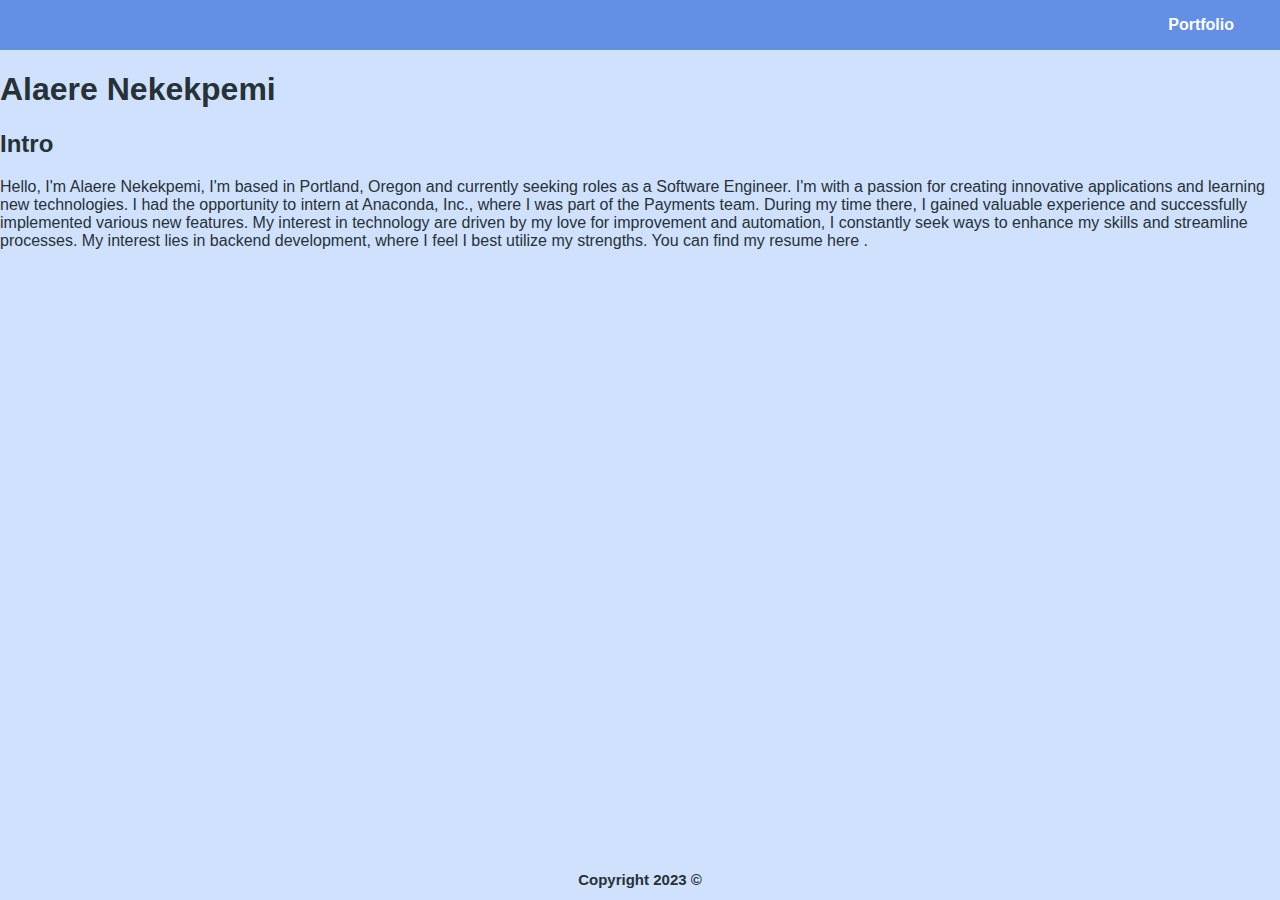
==== index.html @ 55ecf517 "working on my portfolio" ====
<!DOCTYPE html> 
<html lang="en">
<head>
    <meta charset="UTF-8">
    <meta http-equiv="X-UA-Compatible" content="IE=edge">
    <meta name="viewport" content="width=device-width, initial-scale=1.0">
    <link rel="stylesheet" href="styles/style.css">
    <title> Index Document </title>
</head>
<body>
      <nav>
          <ul class="nav-list">
            <li><a href=./portfolio.html> Portfolio </a></li>
          </ul>
        </nav>
        <header> 
          <h1> Alaere Nekekpemi </h1>
    </header>
<main>
    <header>
        <h2 id="Intro"> Intro</h2>
        <p>
        Hello, I'm Alaere Nekekpemi, I'm based in Portland, Oregon and currently seeking roles as a Software Engineer. I'm with a passion for creating innovative applications and learning new technologies. I had the opportunity to intern at Anaconda, Inc., where I was part of the Payments team. During my time there, I gained valuable experience and successfully implemented various new features.
        My interest in technology are driven by my love for improvement and automation, I constantly seek ways to enhance my skills and streamline processes. My interest lies in backend development, where I feel I best utilize my strengths.
        You can find my resume here <aref></aref>.
    </header>
  </main>
  <section id="portfolio">
    <!-- Leave this section empty for now -->
</section>
    <footer class="footer">
        <h2>Copyright 2023 &copy;</h2>
    </footer>
  </body>
</html>
---- styles/style.css ----
:root{
    --clr-background: rgb(208, 225, 253);
    --clr-prinmary:  rgb(99, 144, 228);
    --clr-gray: #263238;
    --clr-white: white;
    
    --font-size: 16px;
    --border-radius: 0.2em;
    --main-radius:5px;
    --main-padding:5px;
}


#Bio {
    text-align: center;
    font-size: 16px;
    font-family: "Open sans", sans-serif;
    color: black;
    
}

/* .bio-p{
    color: black;
    text-align: center;
    margin: 2em 10em 2em 10em;
    border-style: solid;
    border-color: rgb(68, 102, 164);
    font-size: 20px;
    font-family: fantasy;

} */


a:link{
    color: black
}
body{
    margin: 0;
    font-family: "Open Sans", sans-serif;
    font-size: var(--font-size);
    color: var(--clr-gray);
    background-color: var(--clr-background);
}

.about-header{
    padding: 0 0.2em;
    font-size: 1.5em;
    position: fixed;
    left: 150px;
}


/* a{
    font-family: "Open Sans", sans-serif;
    text-decoration: none;
    font-size: 1em;
    color: black;

} */


.nav-list {
    background: var(--clr-prinmary);
    margin: 0;
    padding: 1rem 0;
    border-radius: var(--radius);
    list-style: none;
    box-shadow: 10px 10px 10px var(--clr-gray200);
    display: flex;
    align-items: center;
    justify-content: flex-end;
}
.nav-list a{
    color: white;
    text-decoration: none;
    font-size: 1em;
}

li {
    display: flex;
    font-weight: bold;
    color: var(--clr-white);
    text-decoration: none;
    margin-right: 1rem; 
    padding: 0px 30px;
}

#wrapper-main{
    margin:2em;
}

.header{
    display:flex;
    justify-content: space-between;
    align-items: center;
    margin-top: -1em;

}


#wrapper-grid {
    display: grid;
    grid-template-columns: repeat(3, 1fr);
    grid-gap: 1.5em;
}

body {
    margin: 0;
    font-family: "Open Sans", sans-serif;
    font-size: var(--font-size);
    color: var(--clr-gray);
    background-color: var(--clr-background);
}
/* 
@media screen and (max-width: 550px) {
    body {
    --font-size: 12px;
    }
} */

.container {
    display: inline-block;
    overflow: hidden;
    background-color: var(--clr-white);
    width: 300px;
    height: 400px;
    border-radius: 20px

}

.pfooter{
    text-align: center;
    position: absolute;
    bottom: 0;
    width: 100%;
    font-size: 1em;
}

.footer {
    font-size: 10px;
    text-align: center;
    position: absolute;
    bottom: 0;
    width: 100%;
}

/* 
.container1 {
    display: grid;
    height: 100vh;
    grid-template-columns: 1fr 1fr 1fr 1fr;
    grid-template-rows: .9fr;
    grid-template-areas: 
        "sidebar nav nav nav";

    text-align: center;
    font-weight: 800;
    font-family: sans-serif;
    font-size: 12px;
    background-color: var(--clr-background);
    border-radius: var(--border-radius);
    border-top: 4px solid var(--clr-primary);
    padding: 1em;
} */

#sidebar{
    background: var(--clr-white);
    grid-area: sidebar;
    border-radius: var(--main-radius);
    padding-top: var(--main-padding);
}

#img {
    max-width: 100%;
    height: auto;
    background: var(--clr-white);
    /* grid-area: translate; */
    border-radius: var(--main-radius);
}

.summary {
    text-align: center;
    font-size: Futura, "Trebuchet MS", Arial, sans-serif;
    font-size: 20px;

}
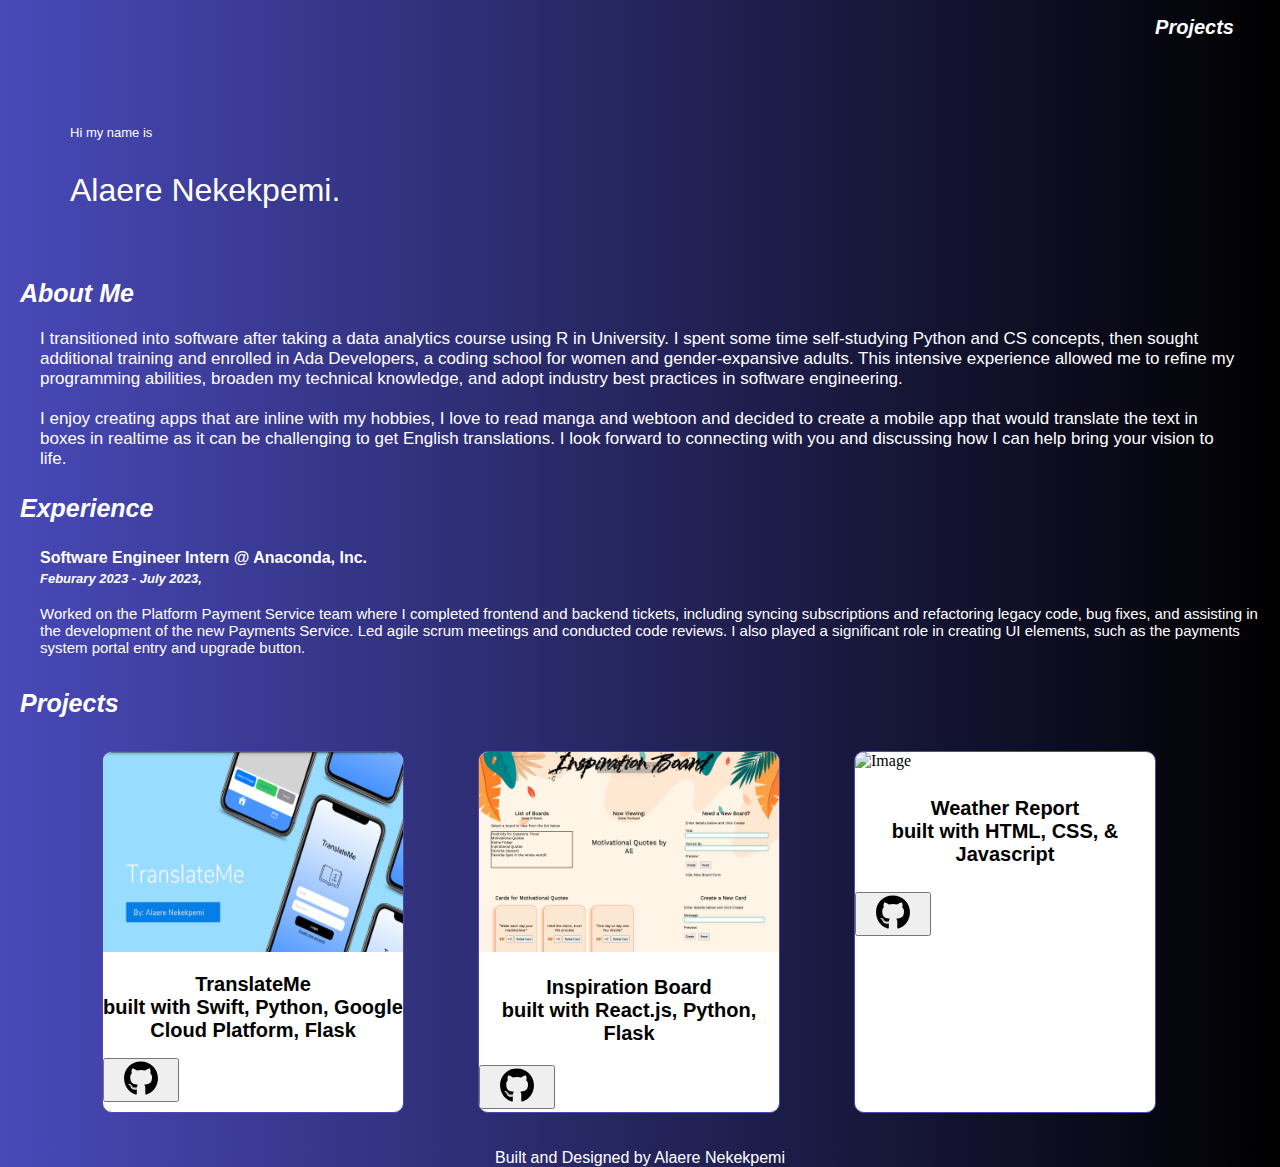
==== commit 3f07e410: "more changes to portfolio, almost done" ====
--- a/index.html
+++ b/index.html
@@ -4,32 +4,87 @@
     <meta charset="UTF-8">
     <meta http-equiv="X-UA-Compatible" content="IE=edge">
     <meta name="viewport" content="width=device-width, initial-scale=1.0">
+    <link href="https://fonts.cdnfonts.com/css/movistar-text" rel="stylesheet">
     <link rel="stylesheet" href="styles/style.css">
     <title> Index Document </title>
 </head>
-<body>
+<body class="background-container">
       <nav>
           <ul class="nav-list">
-            <li><a href=./portfolio.html> Portfolio </a></li>
+            <li><a href=./portfolio.html> Projects </a></li>
           </ul>
         </nav>
-        <header> 
-          <h1> Alaere Nekekpemi </h1>
+        <header class="intro"> 
+          Hi my name is <br>
+          <p class="sub-intro">Alaere Nekekpemi.</p>
     </header>
 <main>
     <header>
-        <h2 id="Intro"> Intro</h2>
-        <p>
-        Hello, I'm Alaere Nekekpemi, I'm based in Portland, Oregon and currently seeking roles as a Software Engineer. I'm with a passion for creating innovative applications and learning new technologies. I had the opportunity to intern at Anaconda, Inc., where I was part of the Payments team. During my time there, I gained valuable experience and successfully implemented various new features.
-        My interest in technology are driven by my love for improvement and automation, I constantly seek ways to enhance my skills and streamline processes. My interest lies in backend development, where I feel I best utilize my strengths.
-        You can find my resume here <aref></aref>.
+        <h2 class="main">About Me</h2>
+          <blockquote class="indented-blockquote">
+            I transitioned into software after taking a data analytics course using R in University. I spent some time self-studying Python and CS concepts, then sought additional training and enrolled in Ada Developers, a coding school for women and gender-expansive adults. This intensive experience allowed me to refine my programming abilities, broaden my technical knowledge, and adopt industry best practices in software engineering.<br><br>
+
+            I enjoy creating apps that are inline with my hobbies, I love to read manga and webtoon and decided to create a mobile
+            app that would translate the text in boxes in realtime as it can be challenging to get English translations. I look forward to 
+            connecting with you and discussing how I can help bring your vision to life.
+
+            <!-- I interned at Anaconda, Inc., the leading data science platform. Working alongside exceptional engineers, I made contributitions to our Payments team and learned the best practices of Software Engineering. This experience refined my problem-solving abilities and strengthened my collaboration skills within a team environment.
+  
+            If you are looking for a dedicated and driven software engineer to contribute to your organization's mission, I would love to connect and discuss how I can help bring your vision to life.  -->
+          </blockquote>
+          <h3 class="main">Experience</h3>
+            <blockquote class="indented-blockquote">
+              <strong class="title">Software Engineer Intern @ Anaconda, Inc.</strong><br>
+              <strong class="date">Feburary 2023 - July 2023,<br></strong>
+              </blockquote>
+              <ul class="experience">
+              Worked on the Platform Payment Service team where I completed frontend and backend tickets, including syncing subscriptions and refactoring legacy code, bug fixes, and assisting in the development of the new Payments Service.
+              Led agile scrum meetings and conducted code reviews. I also played a significant role in creating UI elements, such as the payments system portal entry and upgrade button.
+            </ul>
+              <h4 class="main">Projects</h4>
+              <body>
+                <div id="wrapper-main">
+                    <div>
+                        <div class="container">
+                            <img src="images/translateMe.png" alt="Image" height="200" width="300">
+                            <h2 class="summary">TranslateMe<br>built with Swift, Python, Google Cloud Platform, Flask</h2>
+                            <button class="github">
+                                <nav>
+                                    <a href="https://github.com/Alaere00/TranslateMe-backend">
+                                        <img src="github.svg" width="60" height="35"/>
+                                    </a>
+                                </nav>
+                            </button>
+                        </div>
+                        <div class="container">
+                            <img src="images/vision_board.png" alt="Image" height="200" width="300">
+                            <h3 class="summary">Inspiration Board<br>built with React.js, Python, Flask</h3>
+                            <button class="github">
+                            <nav>
+                                <a href="https://github.com/Alaere00/task-list-api">
+                                    <img src="github.svg" width="60" height="35"/>
+                                    </a>
+                            </nav>
+                            </button>
+                        </div>
+                        <div class="container">
+                            <img src="images/weather.png" alt="Image" height="200" width="300">
+                            <h4 class="summary">Weather Report <br> built with HTML, CSS, & Javascript</h4>
+                            <button>
+                            <nav>
+                                <a href="https://github.com/Alaere00/task-list-api">
+                                <img src="github.svg" width="60" height="35"/>
+                            </a>
+                            </nav>
+                        </button>
+                        </div>
+                    </div>
+                </div>
+              </body>
     </header>
   </main>
-  <section id="portfolio">
-    <!-- Leave this section empty for now -->
-</section>
-    <footer class="footer">
-        <h2>Copyright 2023 &copy;</h2>
+    <footer id="footer">
+      Built and Designed by Alaere Nekekpemi
     </footer>
   </body>
 </html>--- a/styles/style.css
+++ b/styles/style.css
@@ -1,64 +1,45 @@
 
 :root{
-    --clr-background: rgb(208, 225, 253);
-    --clr-prinmary:  rgb(99, 144, 228);
-    --clr-gray: #263238;
     --clr-white: white;
     
-    --font-size: 16px;
-    --border-radius: 0.2em;
-    --main-radius:5px;
-    --main-padding:5px;
+}
+
+.background-container {
+    background-image: linear-gradient(to left, black, rgb(73, 73, 186));
 }
 
 
-#Bio {
-    text-align: center;
-    font-size: 16px;
-    font-family: "Open sans", sans-serif;
-    color: black;
-    
-}
-
-/* .bio-p{
-    color: black;
-    text-align: center;
-    margin: 2em 10em 2em 10em;
-    border-style: solid;
-    border-color: rgb(68, 102, 164);
-    font-size: 20px;
-    font-family: fantasy;
-
-} */
-
-
-a:link{
-    color: black
-}
 body{
     margin: 0;
-    font-family: "Open Sans", sans-serif;
     font-size: var(--font-size);
     color: var(--clr-gray);
     background-color: var(--clr-background);
 }
 
-.about-header{
+/* .about-header{
     padding: 0 0.2em;
     font-size: 1.5em;
     position: fixed;
     left: 150px;
+} */
+
+.intro {
+    font-size: 13px;
+    font-family: 'Movistar Text', sans-serif;
+    color: white;
+    margin-left: 70px;
+    margin-right: 70px;
+    margin-top: 70px;
+    margin-bottom: 70px;
 }
 
-
-/* a{
-    font-family: "Open Sans", sans-serif;
-    text-decoration: none;
-    font-size: 1em;
-    color: black;
-
-} */
-
+.sub-intro {
+    font-size: 32px;
+    font-family: 'Movistar Text', sans-serif;
+    font-weight: solid;
+    color: white;
+    
+}
 
 .nav-list {
     background: var(--clr-prinmary);
@@ -74,13 +55,14 @@
 .nav-list a{
     color: white;
     text-decoration: none;
-    font-size: 1em;
+    font-size: 20px;
+    font-style: oblique;
+    font-family: 'Movistar Text', sans-serif;
 }
 
 li {
     display: flex;
     font-weight: bold;
-    color: var(--clr-white);
     text-decoration: none;
     margin-right: 1rem; 
     padding: 0px 30px;
@@ -90,14 +72,6 @@
     margin:2em;
 }
 
-.header{
-    display:flex;
-    justify-content: space-between;
-    align-items: center;
-    margin-top: -1em;
-
-}
-
 
 #wrapper-grid {
     display: grid;
@@ -105,83 +79,80 @@
     grid-gap: 1.5em;
 }
 
-body {
-    margin: 0;
-    font-family: "Open Sans", sans-serif;
-    font-size: var(--font-size);
-    color: var(--clr-gray);
-    background-color: var(--clr-background);
+
+@media (max-width: 767px) {
+    body {
+      padding-bottom: 60px; /* Adjust the value as needed */
+    }
+    .nav-list {
+        display: flex;
+    }
 }
-/* 
-@media screen and (max-width: 550px) {
-    body {
-    --font-size: 12px;
-    }
-} */
 
 .container {
+    margin-left: 70px;
     display: inline-block;
     overflow: hidden;
     background-color: var(--clr-white);
     width: 300px;
-    height: 400px;
-    border-radius: 20px
+    height: 360px;
+    border-radius: 10px;
+    border : 1px solid rgb(73, 73, 186);
 
 }
 
-.pfooter{
-    text-align: center;
+#footer {
     position: absolute;
-    bottom: 0;
     width: 100%;
-    font-size: 1em;
-}
-
-.footer {
-    font-size: 10px;
-    text-align: center;
-    position: absolute;
-    bottom: 0;
-    width: 100%;
-}
-
-/* 
-.container1 {
-    display: grid;
-    height: 100vh;
-    grid-template-columns: 1fr 1fr 1fr 1fr;
-    grid-template-rows: .9fr;
-    grid-template-areas: 
-        "sidebar nav nav nav";
-
-    text-align: center;
-    font-weight: 800;
-    font-family: sans-serif;
-    font-size: 12px;
-    background-color: var(--clr-background);
-    border-radius: var(--border-radius);
-    border-top: 4px solid var(--clr-primary);
-    padding: 1em;
-} */
-
-#sidebar{
-    background: var(--clr-white);
-    grid-area: sidebar;
-    border-radius: var(--main-radius);
-    padding-top: var(--main-padding);
-}
-
-#img {
-    max-width: 100%;
-    height: auto;
-    background: var(--clr-white);
-    /* grid-area: translate; */
-    border-radius: var(--main-radius);
-}
+    bottom: 100;                
+    text-align: center; 
+    color: white;
+    font-family: 'Movistar Text', sans-serif;  
+}       
 
 .summary {
     text-align: center;
-    font-size: Futura, "Trebuchet MS", Arial, sans-serif;
+    font-family: 'Movistar Text', sans-serif;
     font-size: 20px;
 
+}
+
+.main {
+    color: white;
+    margin-left: 20px;
+    font-size: 25px;
+    font-style: oblique;
+    font-family: 'Movistar Text', sans-serif;
+}
+
+.indented-blockquote {
+    color: white;
+    margin-left: 40px;
+    margin-right: 40px;
+    font-size: 17px;
+    font-family: 'Movistar Text', sans-serif;
+    
+}
+
+.github {
+    display: inline-block;
+}
+
+.date {
+    font-size: 13px;
+    font-style: oblique;
+    font-weight: bolder;
+    font-family: 'Movistar Text', sans-serif;
+}
+
+.title {
+    font-size: 16px;
+    font-weight: bolder;
+    font-family: 'Movistar Text', sans-serif;
+}
+
+.experience {
+    font-family: 'Movistar Text', sans-serif;
+    color: white;
+    font-size: 15px;
 }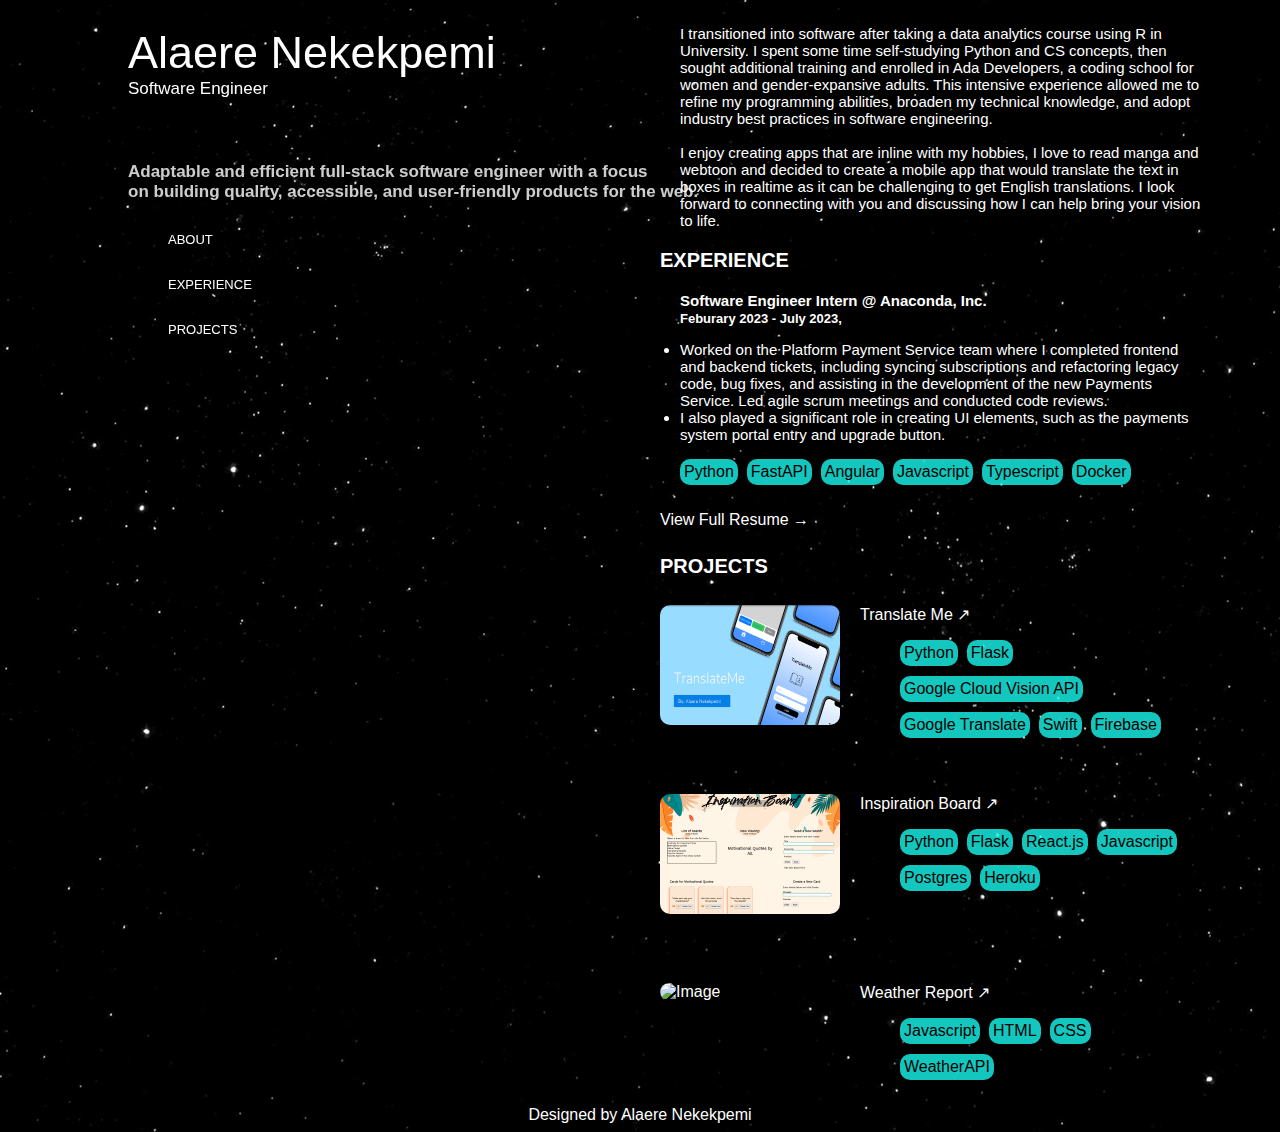
==== commit 7a4c7797: "completed all the styling and html" ====
--- a/index.html
+++ b/index.html
@@ -4,87 +4,103 @@
     <meta charset="UTF-8">
     <meta http-equiv="X-UA-Compatible" content="IE=edge">
     <meta name="viewport" content="width=device-width, initial-scale=1.0">
+    <script src="https://kit.fontawesome.com/21f7ede5a8.js" crossorigin="anonymous"></script>
     <link href="https://fonts.cdnfonts.com/css/movistar-text" rel="stylesheet">
     <link rel="stylesheet" href="styles/style.css">
     <title> Index Document </title>
 </head>
-<body class="background-container">
-      <nav>
-          <ul class="nav-list">
-            <li><a href=./portfolio.html> Projects </a></li>
-          </ul>
-        </nav>
-        <header class="intro"> 
-          Hi my name is <br>
-          <p class="sub-intro">Alaere Nekekpemi.</p>
-    </header>
-<main>
-    <header>
-        <h2 class="main">About Me</h2>
-          <blockquote class="indented-blockquote">
+<body class="body">
+  <div class="intro"> 
+    Alaere Nekekpemi 
+    <br>
+    <div class="sub-intro">Software Engineer</div>
+    <a href="https://www.linkedin.com/in/alaere" class="social-icon">
+      <i class="fa-brands fa-linkedin"></i>
+    </a>
+    <a href="https://github.com/Alaere00" class="social-icon">
+      <i class="fa-brands fa-github"></i>
+    </a>
+      <br>
+      <h1 class="goal">
+      Adaptable and efficient full-stack software engineer with a focus <br> on building quality, accessible, and user-friendly products for the web.
+
+      </h1>
+    <nav>
+      <ul class="nav-list">
+        <li> <a href="#about">ABOUT</a></li>
+        <li><a href="#experience">EXPERIENCE</a></li>
+        <li><a href="#projects">PROJECTS</a></li>
+      </ul>
+    </nav>
+  </div>
+  <div class="container">
+        <h2 class="main"></h2>
+          <blockquote class="indented-blockquote" id="about">
             I transitioned into software after taking a data analytics course using R in University. I spent some time self-studying Python and CS concepts, then sought additional training and enrolled in Ada Developers, a coding school for women and gender-expansive adults. This intensive experience allowed me to refine my programming abilities, broaden my technical knowledge, and adopt industry best practices in software engineering.<br><br>
 
             I enjoy creating apps that are inline with my hobbies, I love to read manga and webtoon and decided to create a mobile
             app that would translate the text in boxes in realtime as it can be challenging to get English translations. I look forward to 
             connecting with you and discussing how I can help bring your vision to life.
 
-            <!-- I interned at Anaconda, Inc., the leading data science platform. Working alongside exceptional engineers, I made contributitions to our Payments team and learned the best practices of Software Engineering. This experience refined my problem-solving abilities and strengthened my collaboration skills within a team environment.
-  
-            If you are looking for a dedicated and driven software engineer to contribute to your organization's mission, I would love to connect and discuss how I can help bring your vision to life.  -->
           </blockquote>
-          <h3 class="main">Experience</h3>
+          <h3 class="main" id="experience">EXPERIENCE</h3>
             <blockquote class="indented-blockquote">
               <strong class="title">Software Engineer Intern @ Anaconda, Inc.</strong><br>
               <strong class="date">Feburary 2023 - July 2023,<br></strong>
               </blockquote>
               <ul class="experience">
-              Worked on the Platform Payment Service team where I completed frontend and backend tickets, including syncing subscriptions and refactoring legacy code, bug fixes, and assisting in the development of the new Payments Service.
-              Led agile scrum meetings and conducted code reviews. I also played a significant role in creating UI elements, such as the payments system portal entry and upgrade button.
+              <li>Worked on the Platform Payment Service team where I completed frontend and backend tickets, including syncing subscriptions and refactoring legacy code, bug fixes, and assisting in the development of the new Payments Service.
+              Led agile scrum meetings and conducted code reviews.</li>
+              <li> I also played a significant role in creating UI elements, such as the payments system portal entry and upgrade button.</li>
+              </ul>
+              <ul class="styled-list">
+              <li>Python</li><li>FastAPI</li><li>Angular</li><li>Javascript</li><li>Typescript</li><li>Docker</li>
             </ul>
-              <h4 class="main">Projects</h4>
-              <body>
-                <div id="wrapper-main">
-                    <div>
-                        <div class="container">
-                            <img src="images/translateMe.png" alt="Image" height="200" width="300">
-                            <h2 class="summary">TranslateMe<br>built with Swift, Python, Google Cloud Platform, Flask</h2>
-                            <button class="github">
-                                <nav>
-                                    <a href="https://github.com/Alaere00/TranslateMe-backend">
-                                        <img src="github.svg" width="60" height="35"/>
-                                    </a>
-                                </nav>
-                            </button>
-                        </div>
-                        <div class="container">
-                            <img src="images/vision_board.png" alt="Image" height="200" width="300">
-                            <h3 class="summary">Inspiration Board<br>built with React.js, Python, Flask</h3>
-                            <button class="github">
-                            <nav>
-                                <a href="https://github.com/Alaere00/task-list-api">
-                                    <img src="github.svg" width="60" height="35"/>
-                                    </a>
-                            </nav>
-                            </button>
-                        </div>
-                        <div class="container">
-                            <img src="images/weather.png" alt="Image" height="200" width="300">
-                            <h4 class="summary">Weather Report <br> built with HTML, CSS, & Javascript</h4>
-                            <button>
-                            <nav>
-                                <a href="https://github.com/Alaere00/task-list-api">
-                                <img src="github.svg" width="60" height="35"/>
-                            </a>
-                            </nav>
-                        </button>
-                        </div>
-                    </div>
-                </div>
-              </body>
-    </header>
-  </main>
-    <footer id="footer">
-      Built and Designed by Alaere Nekekpemi
-    </footer>
+            <nav>
+            <a class="resume" href="/resume.pdf">View Full Resume &#8594;</a>
+          </nav>
+              <h4 class="main" id="projects">PROJECTS</h4>
+                  <div class="project-container">
+                        <div class="index-container">
+                            <img src="images/translateMe.png" alt="Image" height="120" width="180">
+                            </div>
+                            <div class="summary">
+                              <a href="https://github.com/Alaere00/TranslateMe-backend">Translate Me &#8599;</a>
+                                <ul class="styled-list">
+                                <li>Python</li><li>Flask</li><li>Google Cloud Vision API</li><li>Google Translate</li><li>Swift</li>
+                                <li>Firebase</li>
+                              </ul>
+                            </div>
+                        <div class="index-container">
+                            <img src="images/vision_board.png" alt="Image" height="120" width="180">
+                          </div>
+                          <div class="summary">
+                          <a href="https://github.com/Alaere00/task-list-api">
+                            Inspiration Board &#8599;
+                          </a>
+                            <ul class="styled-list">
+                            <li>Python</li><li>Flask</li><li>React.js</li><li>Javascript</li>
+                            <li>Postgres</li>
+                            <li>Heroku</li>
+                          </ul>
+                          </div>
+                        <div class="index-container">
+                            <img src="images/weather.png" alt="Image" height="120" width="180">
+                          </div>
+                          <div class="summary">
+                            <a href="https://github.com/Alaere00/task-list-api">
+                              Weather Report &#8599;
+                        </a>
+                        <ul class="styled-list">
+                          <li>Javascript</li><li>HTML</li><li>CSS</li><li>WeatherAPI</li>
+                        </ul>
+                      </div>
+              </div>
+
+            </div>
+            <footer id="footer">
+              Designed by Alaere Nekekpemi
+            </footer>
   </body>
+
 </html>--- a/styles/style.css
+++ b/styles/style.css
@@ -1,158 +1,220 @@
-
-:root{
-    --clr-white: white;
+.body {
+    display: grid;
+    grid-gap: 0;
+    grid-template-columns: 1fr 1fr;
+}
+
+.social-icon {
+    color: #ffffff;
+    font-size: 25px;
+    line-height: 25px;
+    margin-right: 10px;
+    text-decoration: none;
+}
+
+.social-icon:hover {
+    color: rgb(26, 249, 238);
+}
+
+@keyframes move-twinkle-back {
+    from { background-position: 0 0; }
+    to { background-position: -10000px 5000px; }
+}
+
+body {
+    background: black url("/stars.png") repeat top center;
+    animation: move-twinkle-back 100s linear infinite;
+}
+
+
+.intro {
+    font-size: 45px;
+    margin-left: 120px;
+    position: fixed;
+    text-align: left;
+    grid-column: 1;
+    font-family: 'Movistar Text', sans-serif;
+    color: white;
+    padding-top: 19px;
+}
+
+.sub-intro {
+    font-size: 17px;
     
 }
 
-.background-container {
-    background-image: linear-gradient(to left, black, rgb(73, 73, 186));
-}
-
-
-body{
-    margin: 0;
-    font-size: var(--font-size);
-    color: var(--clr-gray);
-    background-color: var(--clr-background);
-}
-
-/* .about-header{
-    padding: 0 0.2em;
-    font-size: 1.5em;
-    position: fixed;
-    left: 150px;
-} */
-
-.intro {
+.goal {
+    font-size: 17px;
+    opacity: 0.8;
+}
+
+.container {
+    grid-column: 2;
+    font-family: 'Movistar Text', sans-serif;
+    color: white;
+}
+
+.intro .nav-list {
     font-size: 13px;
+    list-style: none;
+}
+
+.intro .nav-list a {
+    text-decoration: none;
+    color: white;
+}
+
+.intro .nav-list li {
+    margin-bottom: 20px;
+    margin-top: 30px;
+}
+
+.intro .nav-list a:hover {
+    text-decoration: underline;
+    text-decoration-color: rgb(26, 249, 238);
+}
+
+
+@media (max-width: 870px) {
+
+    .body {
+        grid-template-columns: unset;
+    }
+
+    .container {
+        grid-column: unset;
+    }
+
+    .intro {
+        grid-column: unset;
+        margin-left: unset;
+        position: unset;
+        text-align: left;
+        padding-top: unset;
+        margin-left: 20px;
+    }
+
+    .intro .nav-list {
+        display: none;
+    }
+
+    #footer {         
+        text-align: center; 
+        color: white;
+        font-family: 'Movistar Text', sans-serif;  
+    }   
+
+}
+
+#footer {         
+    text-align: center; 
+    color: white;
+    font-family: 'Movistar Text', sans-serif;  
+    grid-column: 1 / -1;
+}       
+
+.main {
+    color: white;
+    margin-left: 20px;
+    font-size: 20px;
     font-family: 'Movistar Text', sans-serif;
-    color: white;
-    margin-left: 70px;
+}
+
+.indented-blockquote {
+    color: white;
+    font-size: 15px;
+    word-wrap: break-word;
+    overflow: hidden;
     margin-right: 70px;
-    margin-top: 70px;
-    margin-bottom: 70px;
-}
-
-.sub-intro {
-    font-size: 32px;
-    font-family: 'Movistar Text', sans-serif;
-    font-weight: solid;
-    color: white;
     
-}
-
-.nav-list {
-    background: var(--clr-prinmary);
-    margin: 0;
-    padding: 1rem 0;
-    border-radius: var(--radius);
-    list-style: none;
-    box-shadow: 10px 10px 10px var(--clr-gray200);
-    display: flex;
-    align-items: center;
-    justify-content: flex-end;
-}
-.nav-list a{
-    color: white;
-    text-decoration: none;
-    font-size: 20px;
-    font-style: oblique;
-    font-family: 'Movistar Text', sans-serif;
-}
-
-li {
-    display: flex;
-    font-weight: bold;
-    text-decoration: none;
-    margin-right: 1rem; 
-    padding: 0px 30px;
-}
-
-#wrapper-main{
-    margin:2em;
-}
-
-
-#wrapper-grid {
-    display: grid;
-    grid-template-columns: repeat(3, 1fr);
-    grid-gap: 1.5em;
-}
-
-
-@media (max-width: 767px) {
-    body {
-      padding-bottom: 60px; /* Adjust the value as needed */
-    }
-    .nav-list {
-        display: flex;
-    }
-}
-
-.container {
-    margin-left: 70px;
-    display: inline-block;
-    overflow: hidden;
-    background-color: var(--clr-white);
-    width: 300px;
-    height: 360px;
-    border-radius: 10px;
-    border : 1px solid rgb(73, 73, 186);
-
-}
-
-#footer {
-    position: absolute;
-    width: 100%;
-    bottom: 100;                
-    text-align: center; 
-    color: white;
-    font-family: 'Movistar Text', sans-serif;  
-}       
-
-.summary {
-    text-align: center;
-    font-family: 'Movistar Text', sans-serif;
-    font-size: 20px;
-
-}
-
-.main {
-    color: white;
-    margin-left: 20px;
-    font-size: 25px;
-    font-style: oblique;
-    font-family: 'Movistar Text', sans-serif;
-}
-
-.indented-blockquote {
-    color: white;
-    margin-left: 40px;
-    margin-right: 40px;
-    font-size: 17px;
-    font-family: 'Movistar Text', sans-serif;
-    
-}
-
-.github {
-    display: inline-block;
 }
 
 .date {
     font-size: 13px;
-    font-style: oblique;
-    font-weight: bolder;
-    font-family: 'Movistar Text', sans-serif;
 }
 
 .title {
+    font-size: 15px;
+}
+
+.experience {
+    font-size: 15px;
+    overflow: hidden;
+    word-wrap: break-word;
+    margin-right: 70px;
+}
+
+.styled-list {
+    list-style: none;
+    display: flex;
+    color: black;
+    margin-right: 70px;
+    flex-wrap: wrap;
+}
+
+.styled-list li {
+    background-color: rgb(26, 249, 238);
+    padding: 4px;
+    border-radius: 10px;
+    opacity: 0.8;
+    margin-right: 9px;
+    white-space: nowrap;
+    margin-bottom: 10px;
+}
+
+.styled-list li:hover {
+    background-color: rgb(26, 249, 238);
+    opacity: 1;
+    text-decoration-color: rgb(26, 249, 238);
+}
+
+.resume {
     font-size: 16px;
-    font-weight: bolder;
-    font-family: 'Movistar Text', sans-serif;
-}
-
-.experience {
-    font-family: 'Movistar Text', sans-serif;
-    color: white;
-    font-size: 15px;
+    margin-left: 20px;
+    color: white;
+    text-decoration: none;
+}
+
+.resume:hover {
+    text-decoration: underline;
+    text-decoration-color: rgb(26, 249, 238);
+}
+
+.project-container {
+    display: grid;
+    grid-template-columns: auto 1fr; /* First column auto-sized, second column takes remaining space */
+    column-gap: 20px; /* Spacing between columns */
+}
+
+.index-container {
+    margin-left: 20px;
+
+}
+
+.index-container img {
+    border-radius: 10px;
+    overflow: hidden; 
+    margin-bottom: 65px;
+}
+
+.index-container img:hover {
+    border-radius: 10px;
+    box-shadow: 0 0 10px 5px rgba(26, 249, 238, 0.5);
+
+}
+
+.summary {
+    flex-grow: 0;
+}
+
+.summary a {
+    color: white;
+    text-decoration: none;
+}
+
+.summary a:hover {
+    color: white;
+    text-decoration: none;
+    text-decoration: underline;
+    text-decoration-color: rgb(26, 249, 238);
 }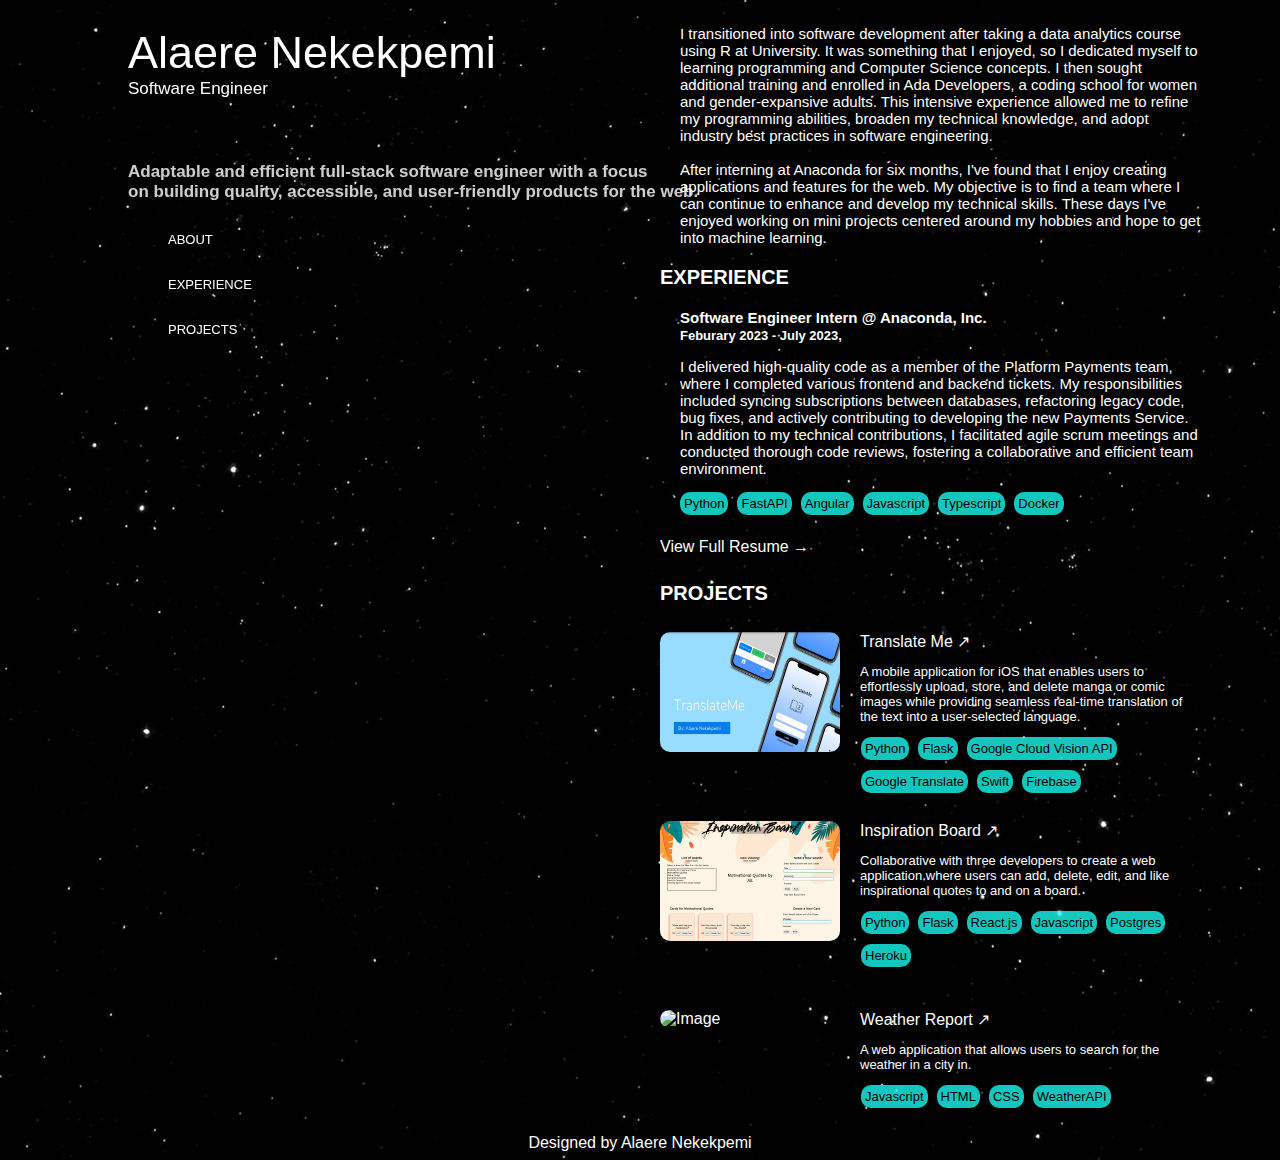
==== commit b9639729: "completed portfolio" ====
--- a/index.html
+++ b/index.html
@@ -1,106 +1,170 @@
-<!DOCTYPE html> 
+<!DOCTYPE html>
 <html lang="en">
-<head>
-    <meta charset="UTF-8">
-    <meta http-equiv="X-UA-Compatible" content="IE=edge">
-    <meta name="viewport" content="width=device-width, initial-scale=1.0">
-    <script src="https://kit.fontawesome.com/21f7ede5a8.js" crossorigin="anonymous"></script>
-    <link href="https://fonts.cdnfonts.com/css/movistar-text" rel="stylesheet">
-    <link rel="stylesheet" href="styles/style.css">
-    <title> Index Document </title>
-</head>
-<body class="body">
-  <div class="intro"> 
-    Alaere Nekekpemi 
-    <br>
-    <div class="sub-intro">Software Engineer</div>
-    <a href="https://www.linkedin.com/in/alaere" class="social-icon">
-      <i class="fa-brands fa-linkedin"></i>
-    </a>
-    <a href="https://github.com/Alaere00" class="social-icon">
-      <i class="fa-brands fa-github"></i>
-    </a>
-      <br>
-      <h1 class="goal">
-      Adaptable and efficient full-stack software engineer with a focus <br> on building quality, accessible, and user-friendly products for the web.
+    <head>
+        <meta charset="UTF-8"/>
+        <meta http-equiv="X-UA-Compatible" content="IE=edge" >
+        <meta name="viewport" content="width=device-width, initial-scale=1.0" >
+        <script
+            src="https://kit.fontawesome.com/21f7ede5a8.js"
+            crossorigin="anonymous"
+        ></script>
+        <link
+            href="https://fonts.cdnfonts.com/css/movistar-text"
+            rel="stylesheet"
+        >
+        <link rel="stylesheet" href="styles/style.css" >
+        <title>Index Document</title>
+    </head>
+    <body class="body">
+        <div class="intro">
+            Alaere Nekekpemi
+            <br>
+            <div class="sub-intro">Software Engineer</div>
+            <a href="https://www.linkedin.com/in/alaere" class="social-icon">
+                <i class="fa-brands fa-linkedin"></i>
+            </a>
+            <a href="https://github.com/Alaere00" class="social-icon">
+                <i class="fa-brands fa-github"></i>
+            </a>
+            <br>
+            <h1 class="goal">
+                Adaptable and efficient full-stack software engineer with a
+                focus <br>
+                on building quality, accessible, and user-friendly products for
+                the web.
+            </h1>
+            <nav>
+                <ul class="nav-list">
+                    <li><a href="#about">ABOUT</a></li>
+                    <li><a href="#experience">EXPERIENCE</a></li>
+                    <li><a href="#projects">PROJECTS</a></li>
+                </ul>
+            </nav>
+        </div>
+        <div class="container">
+            <h2 class="main"></h2>
+            <blockquote class="indented-blockquote" id="about">
+                I transitioned into software development after taking a data
+                analytics course using R at University. It was something that I
+                enjoyed, so I dedicated myself to learning programming and
+                Computer Science concepts. I then sought additional training and
+                enrolled in Ada Developers, a coding school for women and
+                gender-expansive adults. This intensive experience allowed me to
+                refine my programming abilities, broaden my technical knowledge,
+                and adopt industry best practices in software engineering.
+                <br><br>
 
-      </h1>
-    <nav>
-      <ul class="nav-list">
-        <li> <a href="#about">ABOUT</a></li>
-        <li><a href="#experience">EXPERIENCE</a></li>
-        <li><a href="#projects">PROJECTS</a></li>
-      </ul>
-    </nav>
-  </div>
-  <div class="container">
-        <h2 class="main"></h2>
-          <blockquote class="indented-blockquote" id="about">
-            I transitioned into software after taking a data analytics course using R in University. I spent some time self-studying Python and CS concepts, then sought additional training and enrolled in Ada Developers, a coding school for women and gender-expansive adults. This intensive experience allowed me to refine my programming abilities, broaden my technical knowledge, and adopt industry best practices in software engineering.<br><br>
-
-            I enjoy creating apps that are inline with my hobbies, I love to read manga and webtoon and decided to create a mobile
-            app that would translate the text in boxes in realtime as it can be challenging to get English translations. I look forward to 
-            connecting with you and discussing how I can help bring your vision to life.
-
-          </blockquote>
-          <h3 class="main" id="experience">EXPERIENCE</h3>
+                After interning at Anaconda for six months, I've found that I
+                enjoy creating applications and features for the web. My
+                objective is to find a team where I can continue to enhance and
+                develop my technical skills. These days I've enjoyed working on
+                mini projects centered around my hobbies and hope to get into
+                machine learning.
+            </blockquote>
+            <h3 class="main" id="experience">EXPERIENCE</h3>
             <blockquote class="indented-blockquote">
-              <strong class="title">Software Engineer Intern @ Anaconda, Inc.</strong><br>
-              <strong class="date">Feburary 2023 - July 2023,<br></strong>
-              </blockquote>
-              <ul class="experience">
-              <li>Worked on the Platform Payment Service team where I completed frontend and backend tickets, including syncing subscriptions and refactoring legacy code, bug fixes, and assisting in the development of the new Payments Service.
-              Led agile scrum meetings and conducted code reviews.</li>
-              <li> I also played a significant role in creating UI elements, such as the payments system portal entry and upgrade button.</li>
-              </ul>
-              <ul class="styled-list">
-              <li>Python</li><li>FastAPI</li><li>Angular</li><li>Javascript</li><li>Typescript</li><li>Docker</li>
+                <strong class="title"
+                    >Software Engineer Intern @ Anaconda, Inc.</strong
+                ><br>
+                <strong class="date">Feburary 2023 - July 2023,<br></strong>
+            </blockquote>
+            <blockquote class="experience">
+                I delivered high-quality code as a member of the Platform
+                Payments team, where I completed various frontend and backend
+                tickets. My responsibilities included syncing subscriptions
+                between databases, refactoring legacy code, bug fixes, and
+                actively contributing to developing the new Payments Service. In
+                addition to my technical contributions, I facilitated agile
+                scrum meetings and conducted thorough code reviews, fostering a
+                collaborative and efficient team environment.
+            </blockquote>
+            <ul class="styled-list">
+                <li>Python</li>
+                <li>FastAPI</li>
+                <li>Angular</li>
+                <li>Javascript</li>
+                <li>Typescript</li>
+                <li>Docker</li>
             </ul>
             <nav>
-            <a class="resume" href="/resume.pdf">View Full Resume &#8594;</a>
-          </nav>
-              <h4 class="main" id="projects">PROJECTS</h4>
-                  <div class="project-container">
-                        <div class="index-container">
-                            <img src="images/translateMe.png" alt="Image" height="120" width="180">
-                            </div>
-                            <div class="summary">
-                              <a href="https://github.com/Alaere00/TranslateMe-backend">Translate Me &#8599;</a>
-                                <ul class="styled-list">
-                                <li>Python</li><li>Flask</li><li>Google Cloud Vision API</li><li>Google Translate</li><li>Swift</li>
-                                <li>Firebase</li>
-                              </ul>
-                            </div>
-                        <div class="index-container">
-                            <img src="images/vision_board.png" alt="Image" height="120" width="180">
-                          </div>
-                          <div class="summary">
-                          <a href="https://github.com/Alaere00/task-list-api">
-                            Inspiration Board &#8599;
-                          </a>
-                            <ul class="styled-list">
-                            <li>Python</li><li>Flask</li><li>React.js</li><li>Javascript</li>
-                            <li>Postgres</li>
-                            <li>Heroku</li>
-                          </ul>
-                          </div>
-                        <div class="index-container">
-                            <img src="images/weather.png" alt="Image" height="120" width="180">
-                          </div>
-                          <div class="summary">
-                            <a href="https://github.com/Alaere00/task-list-api">
-                              Weather Report &#8599;
-                        </a>
-                        <ul class="styled-list">
-                          <li>Javascript</li><li>HTML</li><li>CSS</li><li>WeatherAPI</li>
-                        </ul>
-                      </div>
-              </div>
-
+                <a class="resume" href="/resume.pdf"
+                    >View Full Resume &#8594;</a
+                >
+            </nav>
+            <h4 class="main" id="projects">PROJECTS</h4>
+            <div class="project-container">
+                <div class="index-container">
+                    <img
+                        src="images/translateMe.png"
+                        alt="Image"
+                        height="120"
+                        width="180"
+                    >
+                </div>
+                <div class="summary">
+                    <a href="https://github.com/Alaere00/TranslateMe-backend"
+                        >Translate Me &#8599;</a
+                    >
+                    <p class="description">
+                      A mobile application for iOS that enables users to effortlessly upload, store, and delete manga or comic images while providing seamless real-time translation of the text into a user-selected language. <br>
+                    <ul class="styled-list" id="description">
+                      <li>Python</li>
+                      <li>Flask</li>
+                      <li>Google Cloud Vision API</li>
+                      <li>Google Translate</li>
+                      <li>Swift</li>
+                      <li>Firebase</li>
+                  </ul>
+                </p>
+                </div>
+                <div class="index-container">
+                    <img
+                        src="images/vision_board.png"
+                        alt="Image"
+                        height="120"
+                        width="180"
+                    >
+                </div>
+                <div class="summary">
+                    <a href="https://github.com/Alaere00/task-list-api">
+                        Inspiration Board &#8599;
+                    </a>
+                    <p class="description">
+                      Collaborative with three developers to create a web application where users can add, delete, edit, and like inspirational quotes to and on a board. <br>
+                      <ul class="styled-list" id="description">
+                        <li>Python</li>
+                        <li>Flask</li>
+                        <li>React.js</li>
+                        <li>Javascript</li>
+                        <li>Postgres</li>
+                        <li>Heroku</li>
+                    </ul>
+                  </p>
+                </div>
+                <div class="index-container">
+                    <img
+                        src="images/weather.png"
+                        alt="Image"
+                        height="120"
+                        width="180"
+                    >
+                </div>
+                <div class="summary">
+                    <a href="https://github.com/Alaere00/task-list-api">
+                        Weather Report &#8599;
+                    </a>
+                    <p class="description">
+                      A web application that allows users to search for the weather in a city in. <br>
+                      <ul class="styled-list" id="description">
+                        <li>Javascript</li>
+                        <li>HTML</li>
+                        <li>CSS</li>
+                        <li>WeatherAPI</li>
+                    </ul>
+                    </p>
+                </div>
             </div>
-            <footer id="footer">
-              Designed by Alaere Nekekpemi
-            </footer>
-  </body>
-
-</html>+        </div>
+        <footer id="footer">Designed by Alaere Nekekpemi</footer>
+    </body>
+</html>
--- a/styles/style.css
+++ b/styles/style.css
@@ -144,15 +144,26 @@
     margin-right: 70px;
 }
 
+.description {
+    margin-right: 70px;
+}
+
+#description {
+    margin-left: -39px;
+    margin-right: 70px;
+}
+
 .styled-list {
     list-style: none;
     display: flex;
     color: black;
-    margin-right: 70px;
+    margin-right: 60px;
     flex-wrap: wrap;
+    font-size: 13px;
 }
 
 .styled-list li {
+    list-style: none;
     background-color: rgb(26, 249, 238);
     padding: 4px;
     border-radius: 10px;
@@ -168,6 +179,8 @@
     text-decoration-color: rgb(26, 249, 238);
 }
 
+
+
 .resume {
     font-size: 16px;
     margin-left: 20px;
@@ -203,10 +216,6 @@
 
 }
 
-.summary {
-    flex-grow: 0;
-}
-
 .summary a {
     color: white;
     text-decoration: none;
@@ -217,4 +226,11 @@
     text-decoration: none;
     text-decoration: underline;
     text-decoration-color: rgb(26, 249, 238);
+}
+
+
+
+.description {
+    word-wrap: break-word;
+    font-size: 13px;
 }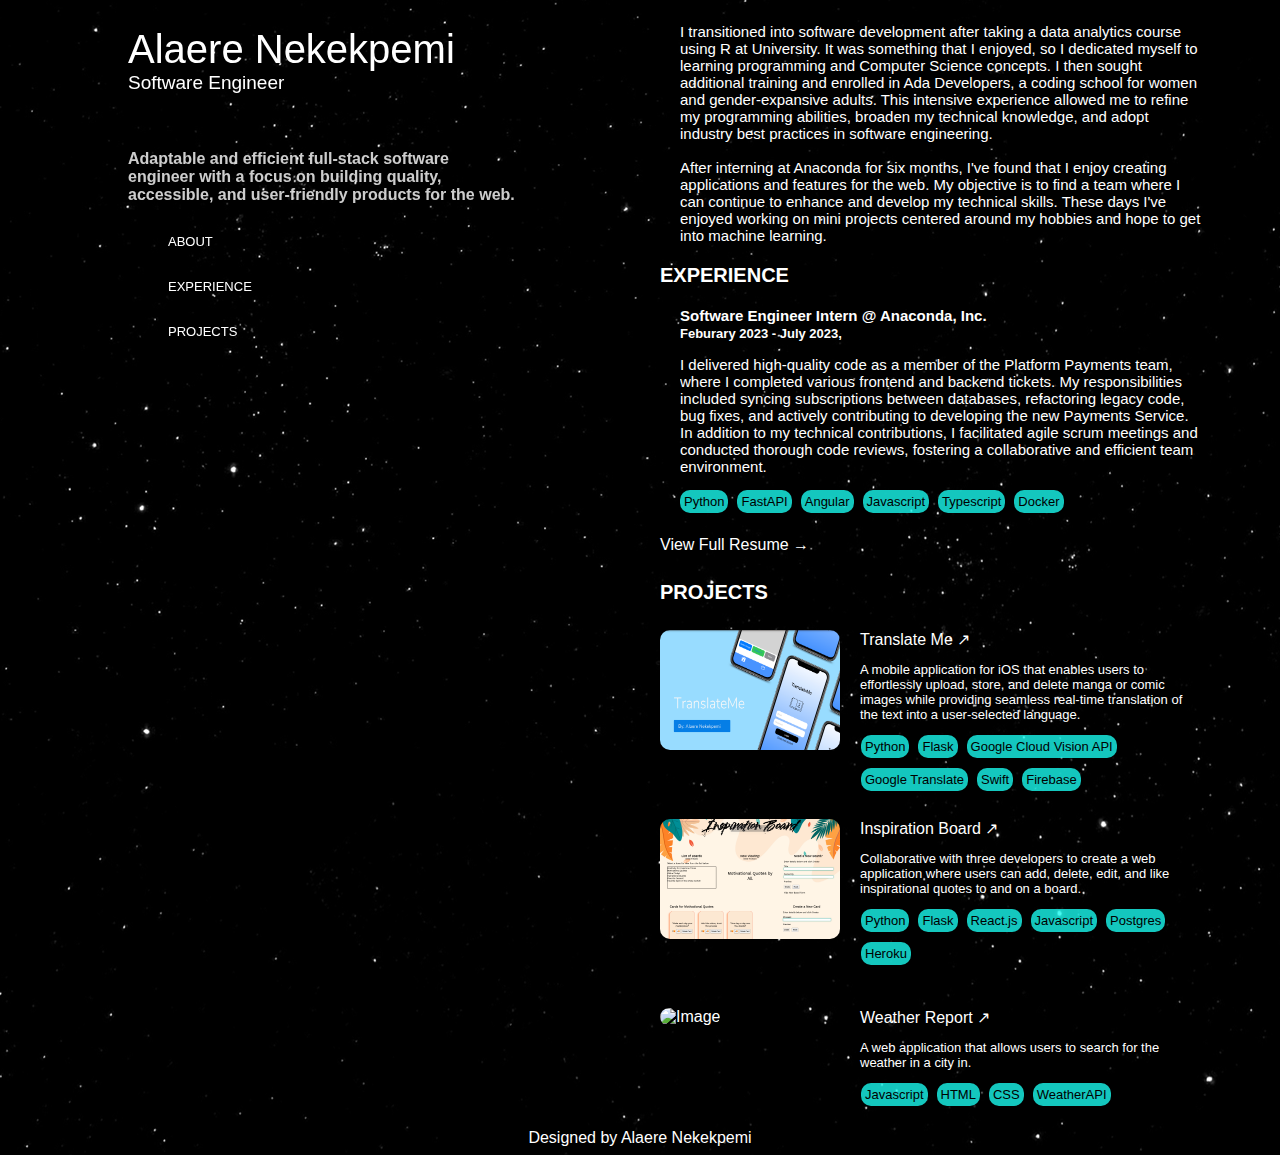
==== commit e54cca33: "fixed media" ====
--- a/index.html
+++ b/index.html
@@ -1,9 +1,9 @@
 <!DOCTYPE html>
 <html lang="en">
     <head>
-        <meta charset="UTF-8"/>
-        <meta http-equiv="X-UA-Compatible" content="IE=edge" >
-        <meta name="viewport" content="width=device-width, initial-scale=1.0" >
+        <meta charset="UTF-8" />
+        <meta http-equiv="X-UA-Compatible" content="IE=edge" />
+        <meta name="viewport" content="width=device-width, initial-scale=1.0" />
         <script
             src="https://kit.fontawesome.com/21f7ede5a8.js"
             crossorigin="anonymous"
@@ -11,14 +11,14 @@
         <link
             href="https://fonts.cdnfonts.com/css/movistar-text"
             rel="stylesheet"
-        >
-        <link rel="stylesheet" href="styles/style.css" >
+        />
+        <link rel="stylesheet" href="styles/style.css" />
         <title>Index Document</title>
     </head>
     <body class="body">
         <div class="intro">
             Alaere Nekekpemi
-            <br>
+            <br />
             <div class="sub-intro">Software Engineer</div>
             <a href="https://www.linkedin.com/in/alaere" class="social-icon">
                 <i class="fa-brands fa-linkedin"></i>
@@ -26,12 +26,11 @@
             <a href="https://github.com/Alaere00" class="social-icon">
                 <i class="fa-brands fa-github"></i>
             </a>
-            <br>
+            <br />
             <h1 class="goal">
-                Adaptable and efficient full-stack software engineer with a
-                focus <br>
-                on building quality, accessible, and user-friendly products for
-                the web.
+                Adaptable and efficient full-stack software <br />
+                engineer with a focus on building quality, <br />
+                accessible, and user-friendly products for the web.
             </h1>
             <nav>
                 <ul class="nav-list">
@@ -42,7 +41,6 @@
             </nav>
         </div>
         <div class="container">
-            <h2 class="main"></h2>
             <blockquote class="indented-blockquote" id="about">
                 I transitioned into software development after taking a data
                 analytics course using R at University. It was something that I
@@ -52,7 +50,7 @@
                 gender-expansive adults. This intensive experience allowed me to
                 refine my programming abilities, broaden my technical knowledge,
                 and adopt industry best practices in software engineering.
-                <br><br>
+                <br /><br />
 
                 After interning at Anaconda for six months, I've found that I
                 enjoy creating applications and features for the web. My
@@ -65,8 +63,8 @@
             <blockquote class="indented-blockquote">
                 <strong class="title"
                     >Software Engineer Intern @ Anaconda, Inc.</strong
-                ><br>
-                <strong class="date">Feburary 2023 - July 2023,<br></strong>
+                ><br />
+                <strong class="date">Feburary 2023 - July 2023,<br /></strong>
             </blockquote>
             <blockquote class="experience">
                 I delivered high-quality code as a member of the Platform
@@ -87,7 +85,7 @@
                 <li>Docker</li>
             </ul>
             <nav>
-                <a class="resume" href="/resume.pdf"
+                <a class="resume" href="resume.html"
                     >View Full Resume &#8594;</a
                 >
             </nav>
@@ -99,23 +97,27 @@
                         alt="Image"
                         height="120"
                         width="180"
-                    >
+                    />
                 </div>
                 <div class="summary">
                     <a href="https://github.com/Alaere00/TranslateMe-backend"
                         >Translate Me &#8599;</a
                     >
                     <p class="description">
-                      A mobile application for iOS that enables users to effortlessly upload, store, and delete manga or comic images while providing seamless real-time translation of the text into a user-selected language. <br>
-                    <ul class="styled-list" id="description">
-                      <li>Python</li>
-                      <li>Flask</li>
-                      <li>Google Cloud Vision API</li>
-                      <li>Google Translate</li>
-                      <li>Swift</li>
-                      <li>Firebase</li>
-                  </ul>
-                </p>
+                        A mobile application for iOS that enables users to
+                        effortlessly upload, store, and delete manga or comic
+                        images while providing seamless real-time translation of
+                        the text into a user-selected language. <br />
+                    </p>
+
+                    <ul class="styled-list" id="d1">
+                        <li>Python</li>
+                        <li>Flask</li>
+                        <li>Google Cloud Vision API</li>
+                        <li>Google Translate</li>
+                        <li>Swift</li>
+                        <li>Firebase</li>
+                    </ul>
                 </div>
                 <div class="index-container">
                     <img
@@ -123,15 +125,19 @@
                         alt="Image"
                         height="120"
                         width="180"
-                    >
+                    />
                 </div>
                 <div class="summary">
                     <a href="https://github.com/Alaere00/task-list-api">
                         Inspiration Board &#8599;
                     </a>
                     <p class="description">
-                      Collaborative with three developers to create a web application where users can add, delete, edit, and like inspirational quotes to and on a board. <br>
-                      <ul class="styled-list" id="description">
+                        Collaborative with three developers to create a web
+                        application where users can add, delete, edit, and like
+                        inspirational quotes to and on a board. <br />
+                    </p>
+
+                    <ul class="styled-list" id="d2">
                         <li>Python</li>
                         <li>Flask</li>
                         <li>React.js</li>
@@ -139,7 +145,6 @@
                         <li>Postgres</li>
                         <li>Heroku</li>
                     </ul>
-                  </p>
                 </div>
                 <div class="index-container">
                     <img
@@ -147,21 +152,23 @@
                         alt="Image"
                         height="120"
                         width="180"
-                    >
+                    />
                 </div>
                 <div class="summary">
                     <a href="https://github.com/Alaere00/task-list-api">
                         Weather Report &#8599;
                     </a>
                     <p class="description">
-                      A web application that allows users to search for the weather in a city in. <br>
-                      <ul class="styled-list" id="description">
+                        A web application that allows users to search for the
+                        weather in a city in. <br />
+                    </p>
+
+                    <ul class="styled-list" id="d3">
                         <li>Javascript</li>
                         <li>HTML</li>
                         <li>CSS</li>
                         <li>WeatherAPI</li>
                     </ul>
-                    </p>
                 </div>
             </div>
         </div>
--- a/styles/style.css
+++ b/styles/style.css
@@ -28,7 +28,7 @@
 
 
 .intro {
-    font-size: 45px;
+    font-size: 40px;
     margin-left: 120px;
     position: fixed;
     text-align: left;
@@ -39,12 +39,13 @@
 }
 
 .sub-intro {
-    font-size: 17px;
+    font-size: 19px;
+
     
 }
 
 .goal {
-    font-size: 17px;
+    font-size: 16px;
     opacity: 0.8;
 }
 
@@ -75,7 +76,7 @@
 }
 
 
-@media (max-width: 870px) {
+@media (max-width: 924px) {
 
     .body {
         grid-template-columns: unset;
@@ -148,7 +149,17 @@
     margin-right: 70px;
 }
 
-#description {
+#d1 {
+    margin-left: -39px;
+    margin-right: 70px;
+}
+
+#d2 {
+    margin-left: -39px;
+    margin-right: 70px;
+}
+
+#d3 {
     margin-left: -39px;
     margin-right: 70px;
 }
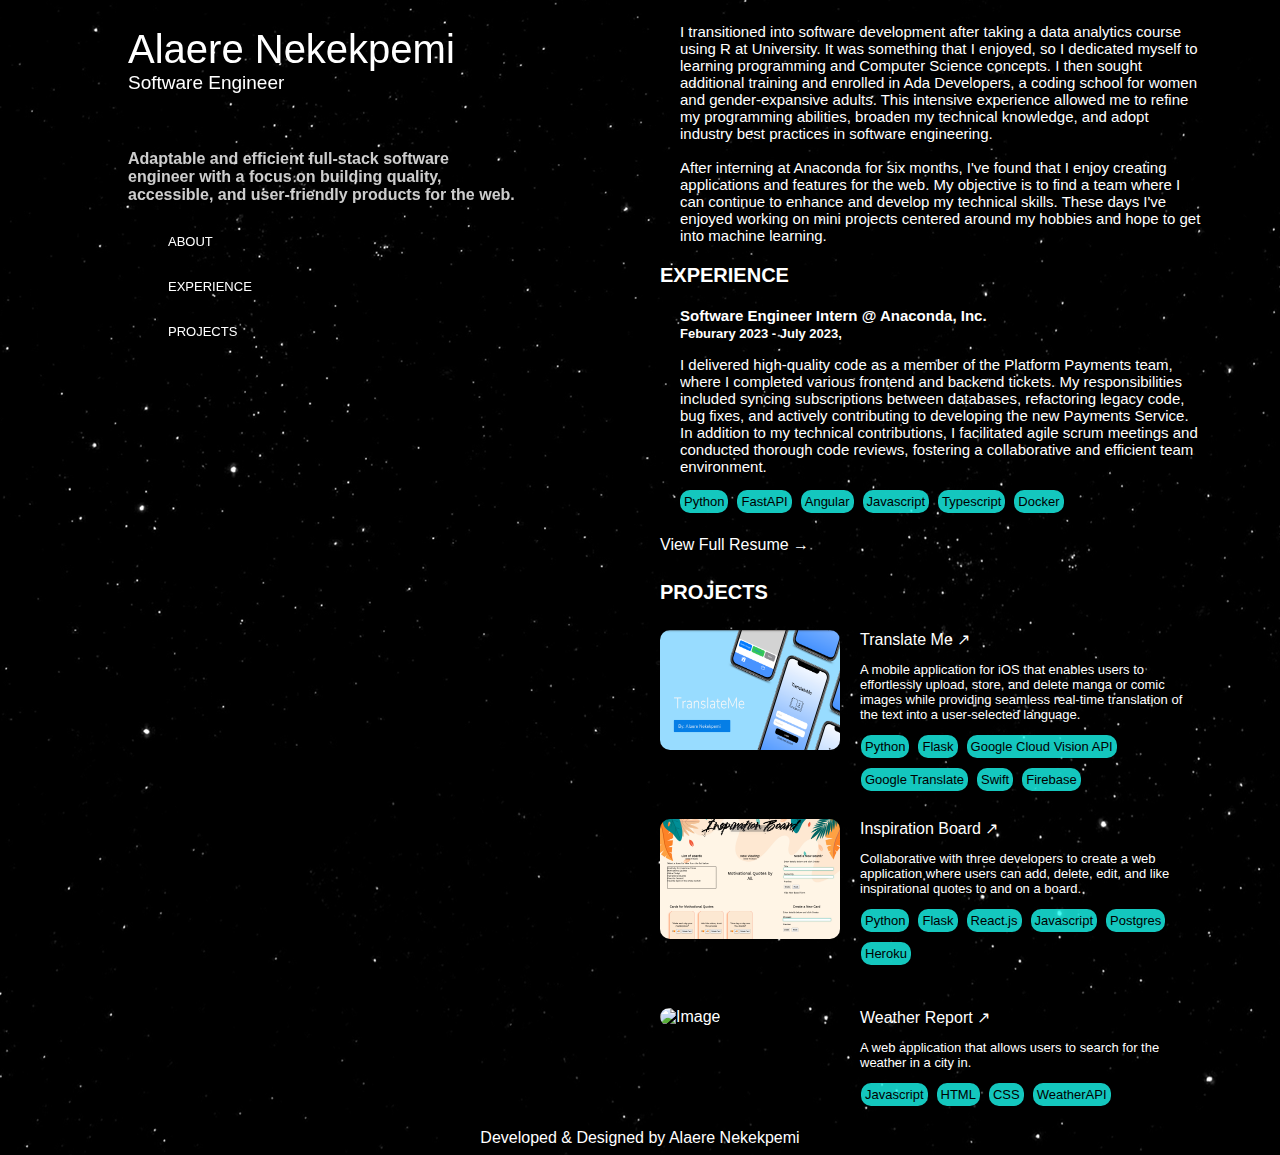
==== commit dd270313: "changed footer" ====
--- a/index.html
+++ b/index.html
@@ -172,6 +172,6 @@
                 </div>
             </div>
         </div>
-        <footer id="footer">Designed by Alaere Nekekpemi</footer>
+        <footer id="footer">Developed & Designed by Alaere Nekekpemi</footer>
     </body>
 </html>
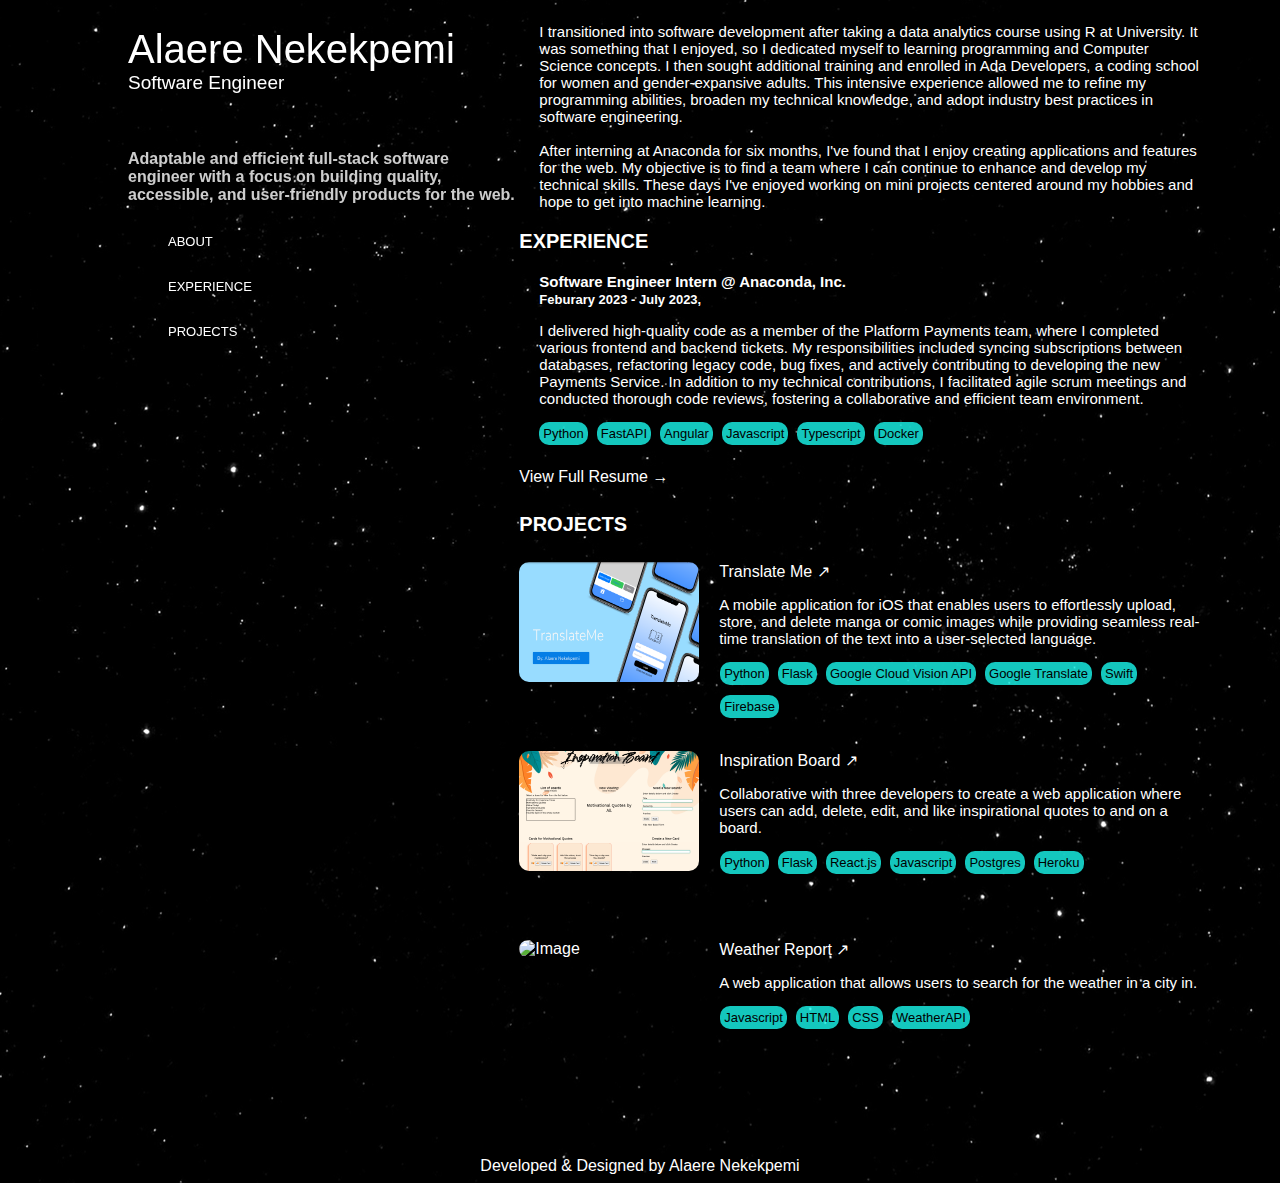
==== commit faa7a49e: "changed the links" ====
--- a/index.html
+++ b/index.html
@@ -128,7 +128,7 @@
                     />
                 </div>
                 <div class="summary">
-                    <a href="https://github.com/Alaere00/task-list-api">
+                    <a href="https://github.com/Alaere00/back-end-inspiration-board">
                         Inspiration Board &#8599;
                     </a>
                     <p class="description">
@@ -155,7 +155,7 @@
                     />
                 </div>
                 <div class="summary">
-                    <a href="https://github.com/Alaere00/task-list-api">
+                    <a href="https://github.com/Alaere00/weather-report">
                         Weather Report &#8599;
                     </a>
                     <p class="description">
--- a/styles/style.css
+++ b/styles/style.css
@@ -1,8 +1,14 @@
 .body {
     display: grid;
+    grid-gap: 105px;
+    grid-template-columns: 1fr 2fr;
+}
+
+/* .body {
+    display: grid;
     grid-gap: 0;
-    grid-template-columns: 1fr 1fr;
-}
+    grid-template-columns: minmax(0, 1fr) minmax(0, 2fr);
+} */
 
 .social-icon {
     color: #ffffff;
@@ -76,10 +82,11 @@
 }
 
 
-@media (max-width: 924px) {
+@media (max-width: 1044px) {
 
     .body {
         grid-template-columns: unset;
+        grid-gap: unset;
     }
 
     .container {
@@ -243,5 +250,5 @@
 
 .description {
     word-wrap: break-word;
-    font-size: 13px;
+    font-size: 15px;
 }